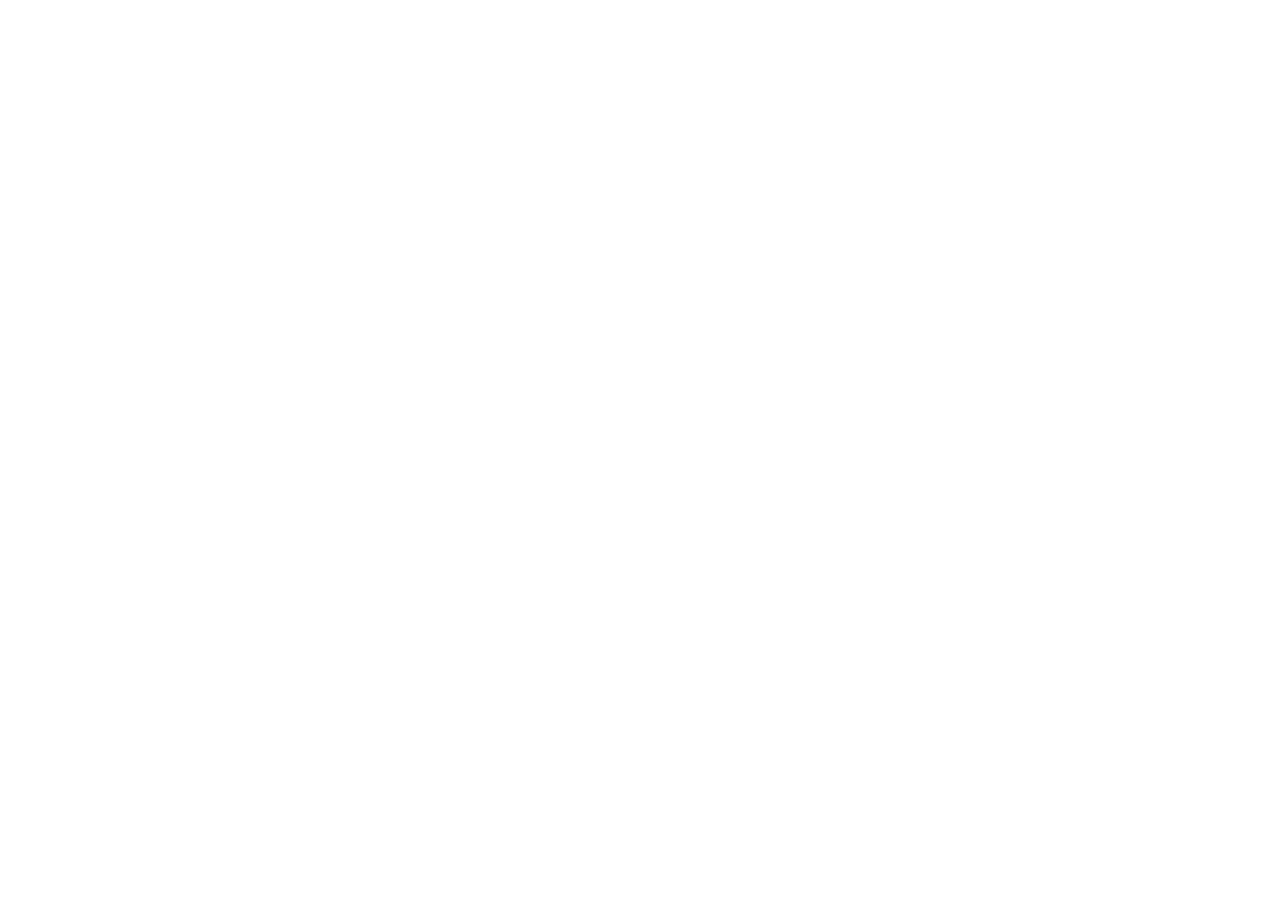
==== index.html @ 11281b5e "initial files" ====
<!DOCTYPE html>
<html lang="en">
<head>
    <meta charset="UTF-8">
    <meta http-equiv="X-UA-Compatible" content="IE=edge">
    <meta name="viewport" content="width=device-width, initial-scale=1.0">
    <link rel="stylesheet" href="./assets/css/style.css">
    <title>Coding Quiz</title>
</head>
<body>
    


    <script src="./assets/js/app.js"></script>
</body>
</html>
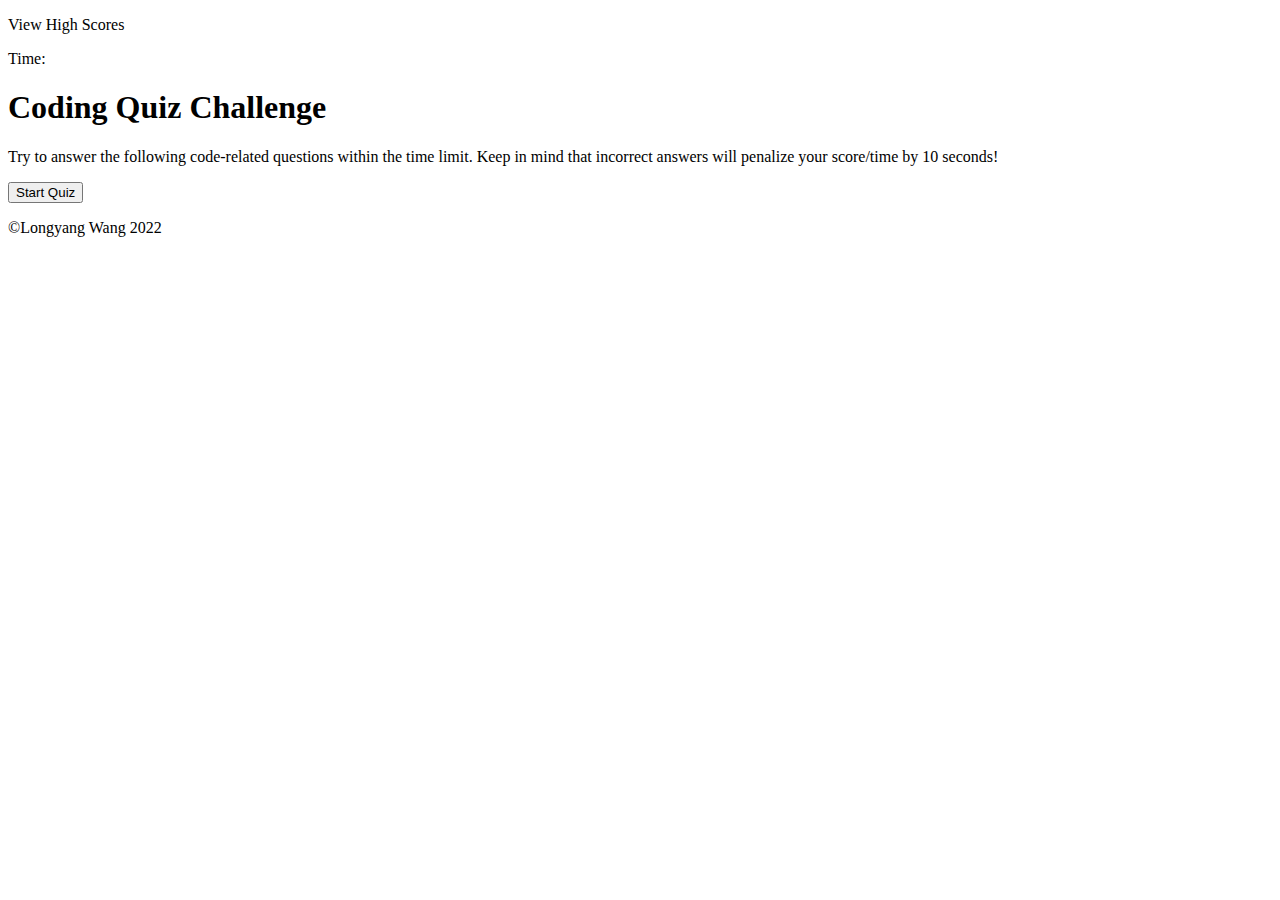
==== commit 356a1174: "add files" ====
--- a/index.html
+++ b/index.html
@@ -8,9 +8,27 @@
     <title>Coding Quiz</title>
 </head>
 <body>
-    
+    <header>
+        <section class="view-scores" id="view-scores">
+            <p>View High Scores</p>
+        </section>
+        <section class="timer" id="timer">
+            <p>Time:</p>
+        </section>
+    </header>
+
+    <main>
+        <h1>Coding Quiz Challenge</h1>
+        <p>Try to answer the following code-related questions within the time limit. Keep in mind that incorrect answers will penalize your score/time by 10 seconds!</p>
+        <button>Start Quiz</button>
+    </main>
+
+    <footer>
+        <p>&copy;Longyang Wang 2022</p>
+    </footer>
 
 
     <script src="./assets/js/app.js"></script>
+    <script src="./assets/js/questions.js"></script>
 </body>
 </html>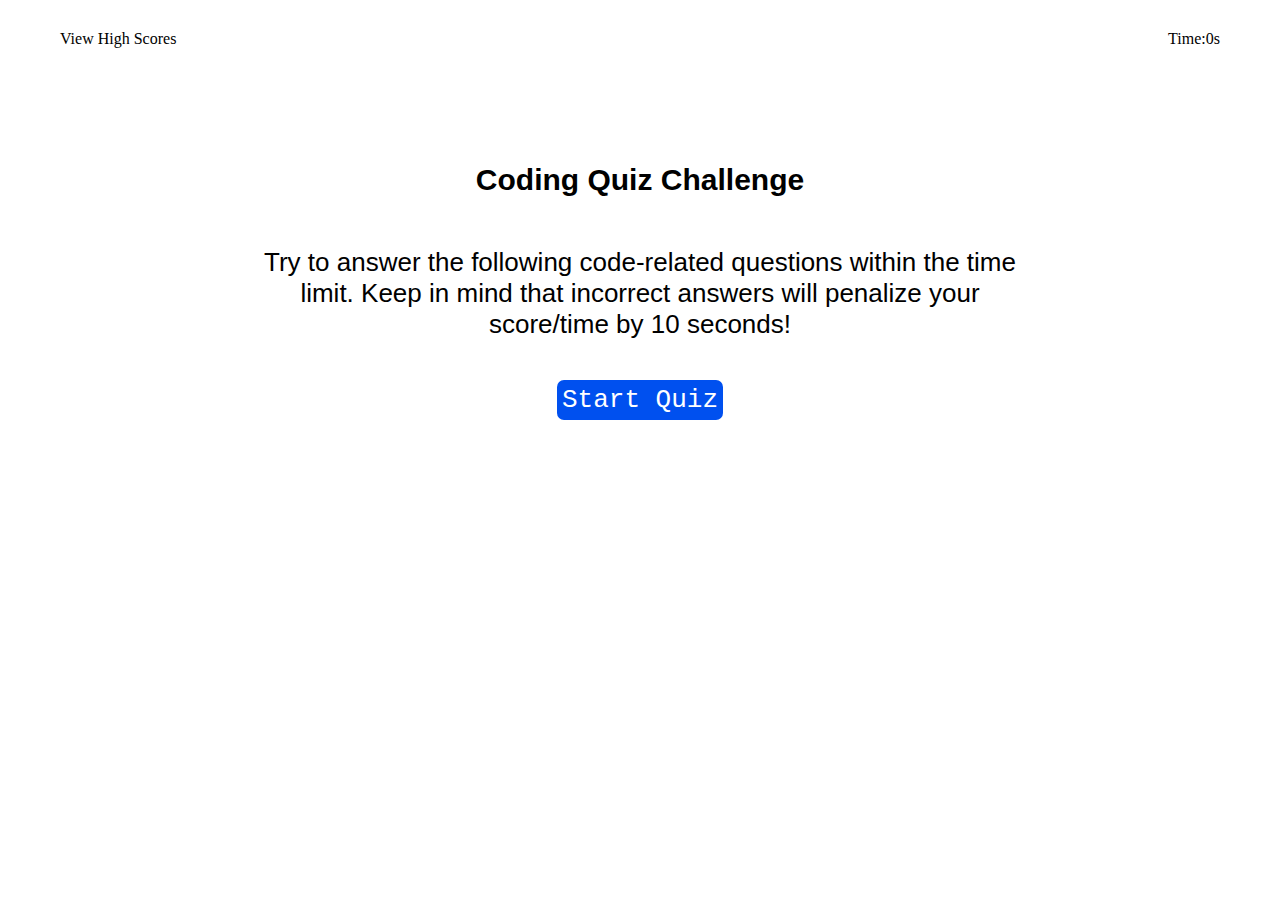
==== commit fc0da9e2: "first page and one question" ====
--- a/index.html
+++ b/index.html
@@ -10,25 +10,34 @@
 <body>
     <header>
         <section class="view-scores" id="view-scores">
+            <!-- <p><a href="./high-scores.html">View High Scores</a></p> -->
             <p>View High Scores</p>
         </section>
-        <section class="timer" id="timer">
-            <p>Time:</p>
+        <section class="timer">
+            <p>Time:<span id="time">0</span>s</p>
         </section>
     </header>
 
     <main>
-        <h1>Coding Quiz Challenge</h1>
-        <p>Try to answer the following code-related questions within the time limit. Keep in mind that incorrect answers will penalize your score/time by 10 seconds!</p>
-        <button>Start Quiz</button>
+        <section class="opening" id="opening">
+            <section class="container">
+                <article class="text">
+                    <h1>Coding Quiz Challenge</h1>
+                    <p>Try to answer the following code-related questions within the time limit. Keep in mind that incorrect answers will penalize your score/time by 10 seconds!</p>
+                </article>
+                <button class="btn" id="btn-start" type="button">Start Quiz</button>
+            </section>
+
+        </section>
+        <div class="divider"></div>
+
+        <section class="result" id="check"></section>
+
     </main>
 
-    <footer>
-        <p>&copy;Longyang Wang 2022</p>
-    </footer>
+
 
 
     <script src="./assets/js/app.js"></script>
-    <script src="./assets/js/questions.js"></script>
 </body>
 </html>--- a/assets/css/style.css
+++ b/assets/css/style.css
@@ -0,0 +1,79 @@
+* {
+    margin: 0;
+    padding: 0;
+    box-sizing: border-box;
+}
+
+a {
+    text-decoration: none;
+}
+
+header {
+    display: flex;
+    justify-content: space-between;
+    margin: 30px 60px;
+}
+
+.view-scores {
+    cursor: pointer;
+}
+
+.opening {
+    display: flex;
+    flex-direction: column;
+    align-items: center;
+    padding: 15px;
+    margin: 30px 100px 0 100px;
+}
+
+.text {
+    text-align: center;
+    margin: 50px 100px 0 100px;
+}
+
+.text h1, .show-quiz h1 {
+    font-size: 30px;
+    font-family: Verdana, Geneva, Tahoma, sans-serif;
+    padding: 20px;
+    margin: 10px;
+}
+
+.text p, .answer {
+    font-size: 26px;
+    font-family:  Helvetica, Arial, sans-serif;
+    padding: 20px;
+    margin: 10px;
+}
+
+.container {
+    text-align: center;
+}
+
+.divider {
+    visibility: hidden;
+    border: 2px solid rgba(128, 128, 128, 0.5);
+    width: 800px;
+    margin: 0 auto;
+}
+
+.result {
+    /* background-color: red; */
+    margin: 10px 50px;
+    padding: 20px;
+    display: flex;
+    justify-content: center;
+}
+
+.btn {
+    font-size: 26px;
+    font-family: 'Courier New', Courier, monospace;
+    border-radius: 7px;
+    color: #fff;
+    background-color: rgb(0, 80, 239);
+    border: none;
+    padding: 5px;
+    margin: 10px;
+    cursor: pointer;
+}
+
+
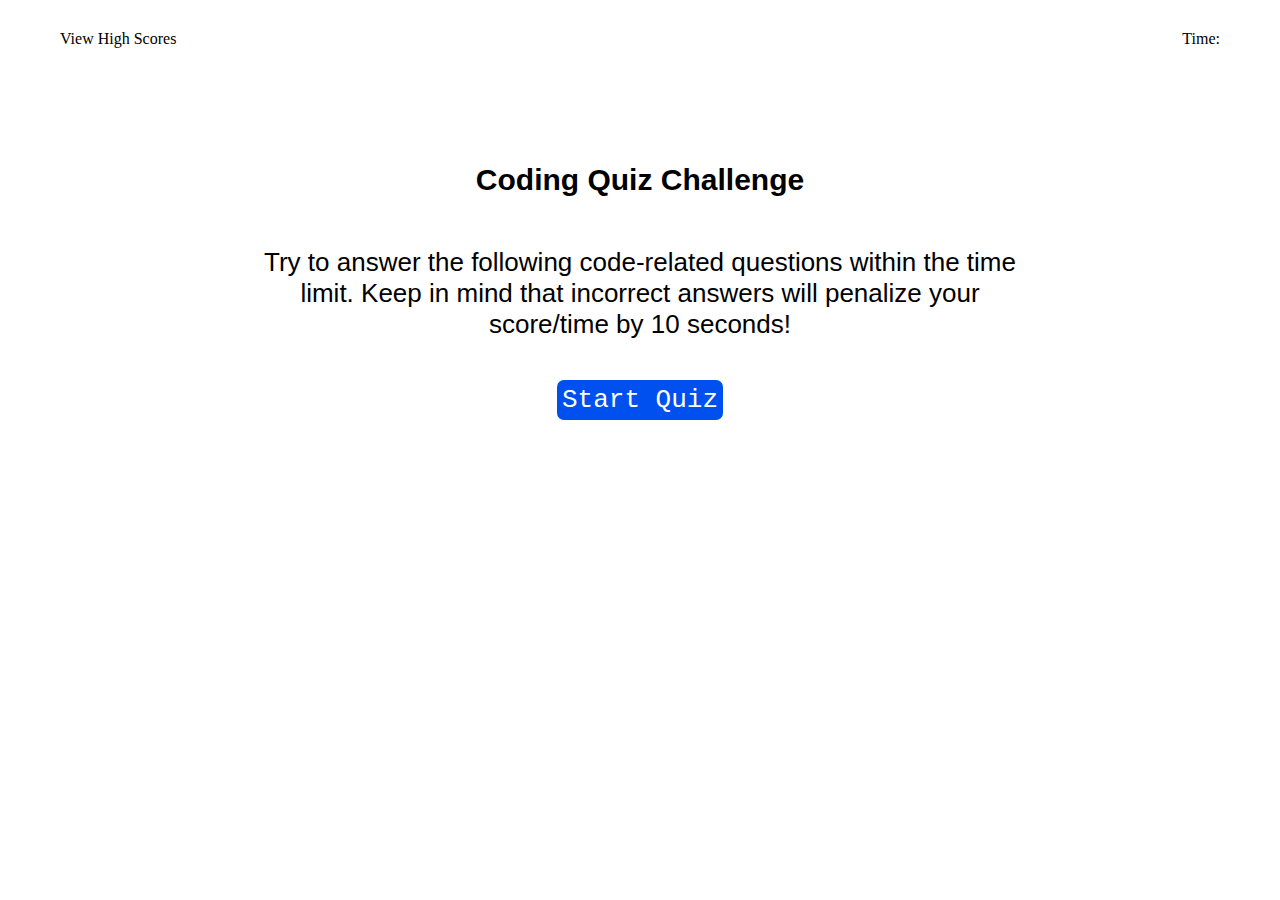
==== commit f9d19109: "countdown finished" ====
--- a/index.html
+++ b/index.html
@@ -14,7 +14,7 @@
             <p>View High Scores</p>
         </section>
         <section class="timer">
-            <p>Time:<span id="time">0</span>s</p>
+            <p>Time:<span id="time"></span></p>
         </section>
     </header>
 
@@ -37,7 +37,7 @@
 
 
 
-
+    <!-- <script src="./assets/js/questions.js"></script> -->
     <script src="./assets/js/app.js"></script>
 </body>
 </html>--- a/assets/css/style.css
+++ b/assets/css/style.css
@@ -74,6 +74,4 @@
     padding: 5px;
     margin: 10px;
     cursor: pointer;
-}
-
-
+}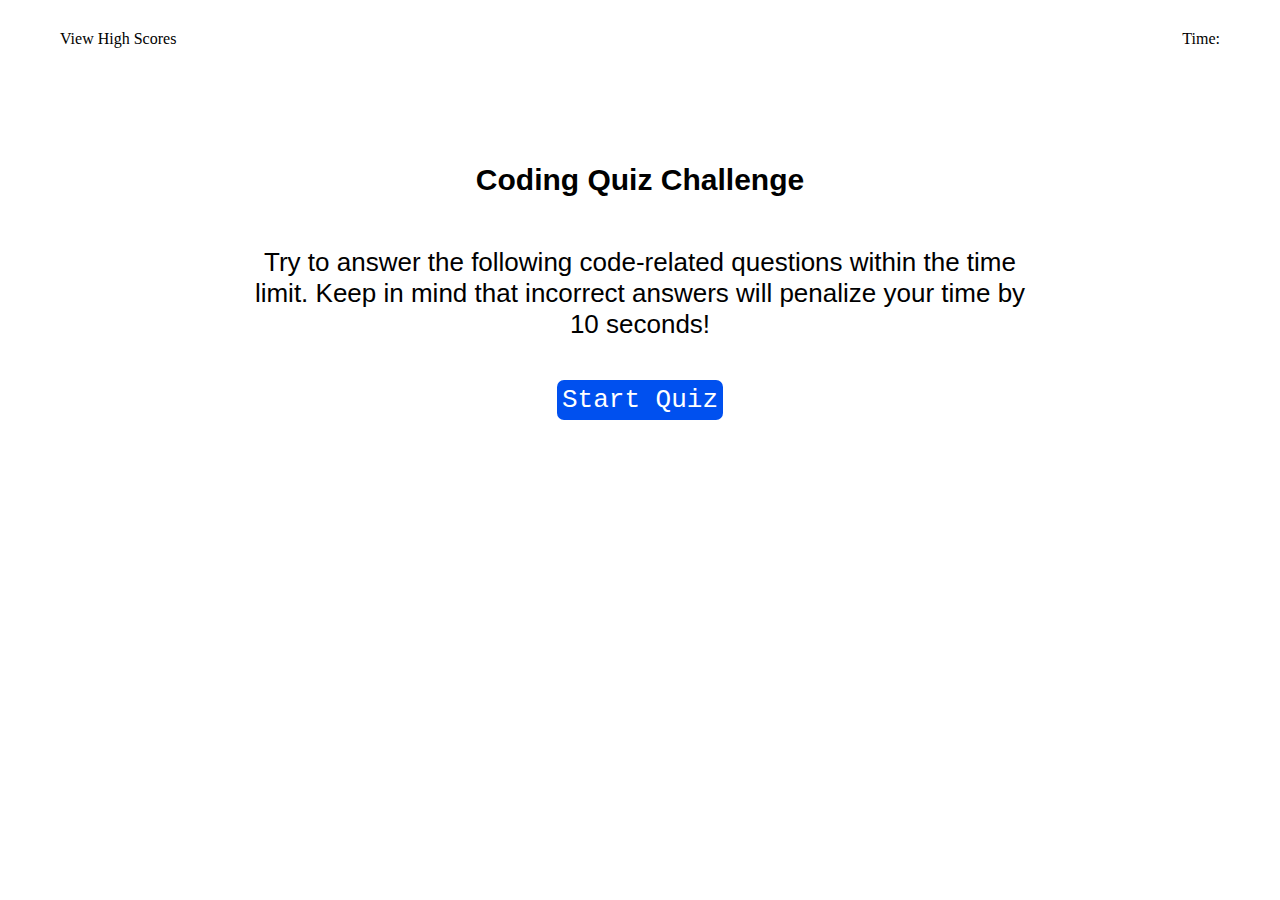
==== commit bdc05702: "cant save user name and the submit button doesnt work" ====
--- a/index.html
+++ b/index.html
@@ -10,7 +10,6 @@
 <body>
     <header>
         <section class="view-scores" id="view-scores">
-            <!-- <p><a href="./high-scores.html">View High Scores</a></p> -->
             <p>View High Scores</p>
         </section>
         <section class="timer">
@@ -19,20 +18,19 @@
     </header>
 
     <main>
-        <section class="opening" id="opening">
+        <section class="opening">
             <section class="container">
                 <article class="text">
                     <h1>Coding Quiz Challenge</h1>
-                    <p>Try to answer the following code-related questions within the time limit. Keep in mind that incorrect answers will penalize your score/time by 10 seconds!</p>
+                    <p>Try to answer the following code-related questions within the time limit. Keep in mind that incorrect answers will penalize your time by 10 seconds!</p>
                 </article>
                 <button class="btn" id="btn-start" type="button">Start Quiz</button>
             </section>
 
         </section>
+
         <div class="divider"></div>
-
         <section class="result" id="check"></section>
-
     </main>
 
 
--- a/assets/css/style.css
+++ b/assets/css/style.css
@@ -2,10 +2,6 @@
     margin: 0;
     padding: 0;
     box-sizing: border-box;
-}
-
-a {
-    text-decoration: none;
 }
 
 header {
@@ -62,6 +58,10 @@
     padding: 20px;
     display: flex;
     justify-content: center;
+    font-size: 25px; 
+    font-style: italic; 
+    color: rgba(128, 128, 128, 1); 
+    letter-spacing: 1px;
 }
 
 .btn {
@@ -74,4 +74,15 @@
     padding: 5px;
     margin: 10px;
     cursor: pointer;
+    
+}
+
+.btn:hover {
+    background-color: rgb(212, 16, 252);
+}
+
+@media screen and (max-width: 800px) {
+    main {
+        background-color: green;
+    }
 }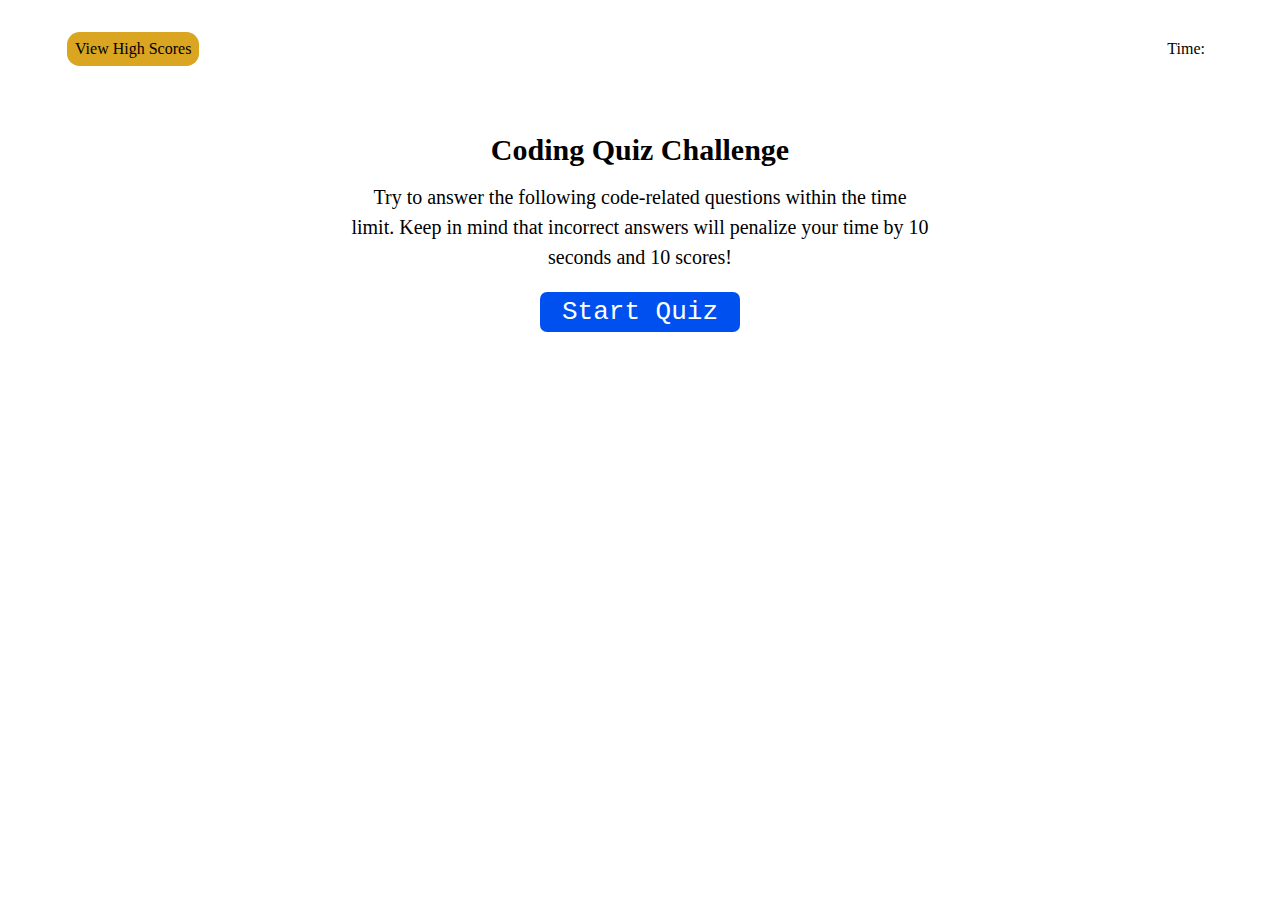
==== commit 256af114: "Merge pull request #9 from YangLongWang/develop" ====
--- a/index.html
+++ b/index.html
@@ -8,34 +8,13 @@
     <title>Coding Quiz</title>
 </head>
 <body>
-    <header>
-        <section class="view-scores" id="view-scores">
-            <p>View High Scores</p>
-        </section>
-        <section class="timer">
-            <p>Time:<span id="time"></span></p>
-        </section>
-    </header>
+    <section class="header"></section>
+    <section class="opening">
+        <div class="container"></div>
+    </section>
+    <section class="divider"></section>
+    <section class="result"></section>
 
-    <main>
-        <section class="opening">
-            <section class="container">
-                <article class="text">
-                    <h1>Coding Quiz Challenge</h1>
-                    <p>Try to answer the following code-related questions within the time limit. Keep in mind that incorrect answers will penalize your time by 10 seconds!</p>
-                </article>
-                <button class="btn" id="btn-start" type="button">Start Quiz</button>
-            </section>
-
-        </section>
-
-        <div class="divider"></div>
-        <section class="result" id="check"></section>
-    </main>
-
-
-
-    <!-- <script src="./assets/js/questions.js"></script> -->
     <script src="./assets/js/app.js"></script>
 </body>
 </html>--- a/assets/css/style.css
+++ b/assets/css/style.css
@@ -4,64 +4,44 @@
     box-sizing: border-box;
 }
 
-header {
+.header {
     display: flex;
     justify-content: space-between;
-    margin: 30px 60px;
+    margin: 20px 50px;
+    padding: 20px 25px;
 }
 
-.view-scores {
+.view-score {
     cursor: pointer;
+    background-color: goldenrod;
+    border-radius: 5px;
+    box-shadow: 0 0 0 8px goldenrod;
 }
 
 .opening {
+    margin: 20px;
+    padding: 20px;
     display: flex;
     flex-direction: column;
     align-items: center;
-    padding: 15px;
-    margin: 30px 100px 0 100px;
+}
+
+.container {
+    width: 600px;
+    height: 330px;
+    text-align: center;
+}
+
+.title {
+    margin: 15px;
+    font-size: 30px;
+
 }
 
 .text {
-    text-align: center;
-    margin: 50px 100px 0 100px;
-}
-
-.text h1, .show-quiz h1 {
-    font-size: 30px;
-    font-family: Verdana, Geneva, Tahoma, sans-serif;
-    padding: 20px;
     margin: 10px;
-}
-
-.text p, .answer {
-    font-size: 26px;
-    font-family:  Helvetica, Arial, sans-serif;
-    padding: 20px;
-    margin: 10px;
-}
-
-.container {
-    text-align: center;
-}
-
-.divider {
-    visibility: hidden;
-    border: 2px solid rgba(128, 128, 128, 0.5);
-    width: 800px;
-    margin: 0 auto;
-}
-
-.result {
-    /* background-color: red; */
-    margin: 10px 50px;
-    padding: 20px;
-    display: flex;
-    justify-content: center;
-    font-size: 25px; 
-    font-style: italic; 
-    color: rgba(128, 128, 128, 1); 
-    letter-spacing: 1px;
+    font-size: 20px;
+    line-height: 1.5;
 }
 
 .btn {
@@ -73,16 +53,42 @@
     border: none;
     padding: 5px;
     margin: 10px;
-    cursor: pointer;
-    
+    cursor: pointer;   
 }
 
 .btn:hover {
     background-color: rgb(212, 16, 252);
 }
 
-@media screen and (max-width: 800px) {
-    main {
-        background-color: green;
-    }
-}+.btn-start {
+    width: 200px;
+}
+
+.btn-answer {
+    width: 350px;
+    text-align: left;
+}
+
+.divider {
+    visibility: hidden;
+    border: 2px solid rgba(128, 128, 128, 0.5);
+    width: 800px;
+    margin: 0 auto;
+}
+
+.result {
+    display: flex;
+    justify-content: center;
+    padding: 20px;
+}
+
+.check-result {
+    font-size: 28px;
+    font-style: italic;
+    color: rgba(128, 128, 128, 1);
+    letter-spacing: 1px;
+}
+
+.list {
+    list-style-type: decimal;
+}
